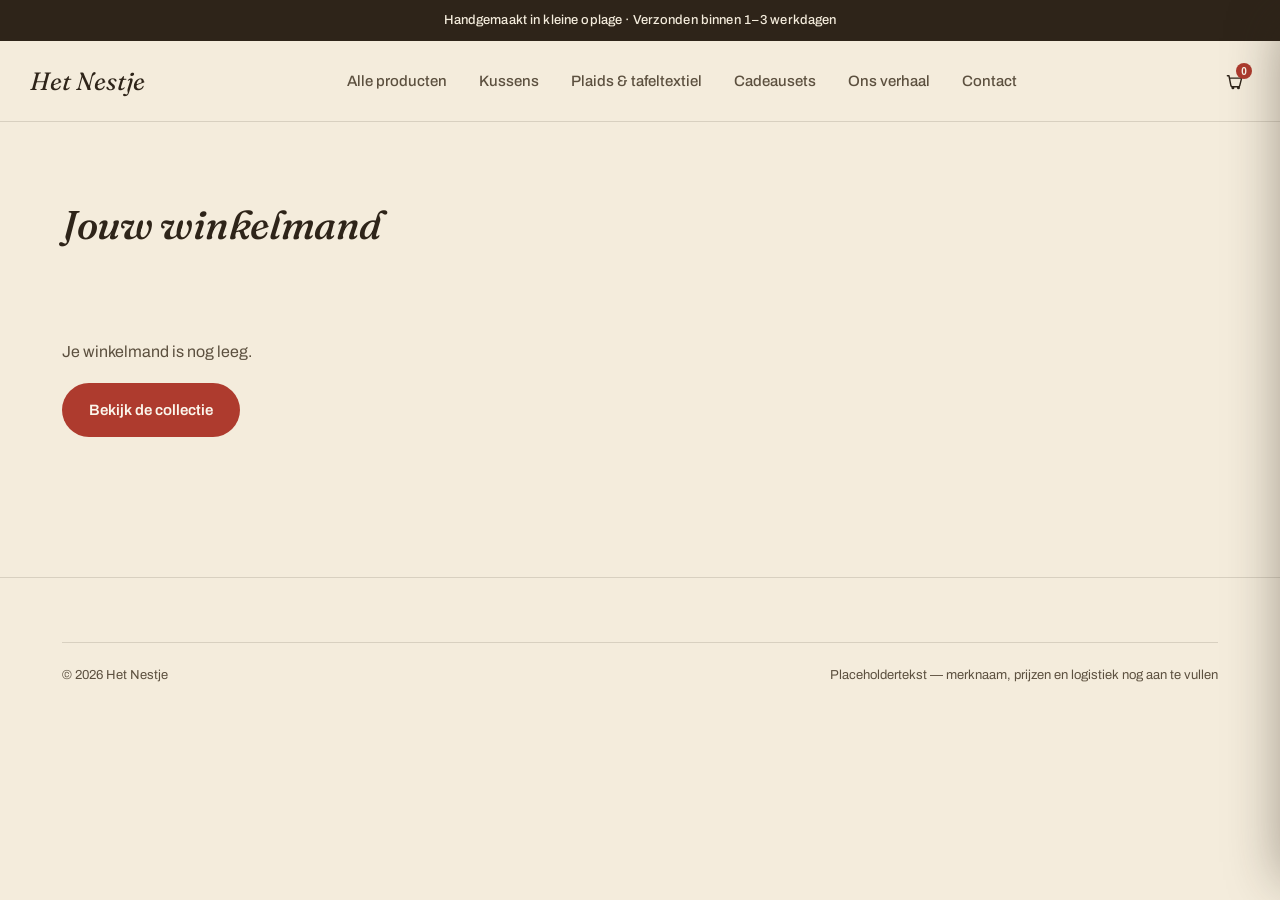
==== cart.html @ 241c1841 "Herbouw shop: losse producten, winkelmand en checkout - Losse productcatalogus (js/products.js) i.p." ====
<!DOCTYPE html>
<html lang="nl">
<head>
<meta charset="UTF-8">
<meta name="viewport" content="width=device-width, initial-scale=1.0">
<title>Winkelmand — Het Nestje</title>
<link rel="preconnect" href="https://fonts.googleapis.com">
<link rel="preconnect" href="https://fonts.gstatic.com" crossorigin>
<link href="https://fonts.googleapis.com/css2?family=Fraunces:ital,opsz,wght@0,9..144,400..600;1,9..144,400..600&family=Archivo:wght@400;500;600;700&display=swap" rel="stylesheet">
<link rel="stylesheet" href="css/style.css">
</head>
<body>

<div class="announce">Handgemaakt in kleine oplage · Verzonden binnen 1–3 werkdagen</div>

<header class="nav">
  <div class="wrap nav-inner">
    <a href="index.html" class="logo">Het Nestje</a>
    <nav>
      <ul class="nav-links" id="navLinks">
        <li class="nav-item"><a href="shop.html">Alle producten</a></li>
        <li class="nav-item"><a href="shop.html?cat=Kussens">Kussens</a></li>
        <li class="nav-item"><a href="shop.html?cat=Plaids%20%26%20tafeltextiel">Plaids &amp; tafeltextiel</a></li>
        <li class="nav-item"><a href="shop.html?cat=Cadeausets">Cadeausets</a></li>
        <li class="nav-item"><a href="index.html#verhaal">Ons verhaal</a></li>
        <li class="nav-item"><a href="index.html#nieuwsbrief">Contact</a></li>
      </ul>
    </nav>
    <div class="nav-right">
      <button class="icon-btn" aria-label="Winkelmand" data-cart-open>
        <svg width="19" height="19" viewBox="0 0 24 24" fill="none" stroke="currentColor" stroke-width="1.8" stroke-linecap="round" stroke-linejoin="round"><path d="M3 6h2l2.4 12.2a2 2 0 0 0 2 1.8h7.2a2 2 0 0 0 2-1.6L21 9H6"/><circle cx="10" cy="21" r="1"/><circle cx="17" cy="21" r="1"/></svg>
        <span class="cart-count">0</span>
      </button>
      <button class="nav-toggle" id="navToggle" aria-label="Menu" aria-expanded="false">
        <svg viewBox="0 0 24 24" fill="none" stroke="currentColor" stroke-width="1.8" stroke-linecap="round"><line x1="3" y1="7" x2="21" y2="7"/><line x1="3" y1="12" x2="21" y2="12"/><line x1="3" y1="17" x2="21" y2="17"/></svg>
      </button>
    </div>
  </div>
</header>

<main>
  <section>
    <div class="wrap">
      <h1 style="font-style:italic; font-size:clamp(28px,3.6vw,40px); margin-bottom:32px;">Jouw winkelmand</h1>

      <div class="cart-page-empty" id="cpEmpty" hidden>
        <p>Je winkelmand is nog leeg.</p>
        <a href="shop.html" class="btn btn-primary">Bekijk de collectie</a>
      </div>

      <div class="cart-page-grid">
        <div class="cp-lines" id="cpBody"></div>
        <aside class="cp-summary" id="cpSummary">
          <h2>Overzicht</h2>
          <div class="co-row"><span>Subtotaal</span><strong id="cpSubtotal">€0</strong></div>
          <div class="co-row"><span>Verzending</span><strong id="cpShipping">€0</strong></div>
          <div class="co-row co-row-total"><span>Totaal</span><strong id="cpTotal">€0</strong></div>
          <a href="checkout.html" class="btn btn-primary cart-checkout-btn">Naar de kassa →</a>
          <a href="shop.html" class="cart-view-link">Verder winkelen</a>
        </aside>
      </div>
    </div>
  </section>
</main>

<footer>
  <div class="wrap">
    <div class="footer-bottom">
      <span>© 2026 Het Nestje</span>
      <span>Placeholdertekst — merknaam, prijzen en logistiek nog aan te vullen</span>
    </div>
  </div>
</footer>

<script src="js/products.js"></script>
<script src="js/cart.js"></script>
<script src="js/cart-page.js"></script>
<script src="js/main.js"></script>

</body>
</html>
---- css/style.css ----
:root{
    --cream:#F4ECDC;
    --surface:#FBF6EC;
    --ink:#2E2419;
    --ink-soft:#5C503F;
    --ochre:#C0864B;
    --ochre-deep:#9C6B39;
    --blue:#9FBBC4;
    --brick:#AE3B2E;
    --line: rgba(46,36,25,0.14);
    --on-ink: #F4ECDC;
    --on-ink-soft: rgba(244,236,220,0.72);
    --radius-lg: 26px;
    --radius-md: 16px;
    --shadow: 0 18px 40px -24px rgba(46,36,25,0.35);
  }
  :root:not([data-theme="light"]){
    @media (prefers-color-scheme: dark){
      --cream:#211A12; --surface:#2B2116; --ink:#F4ECDC; --ink-soft:#C9BCA5;
      --ochre:#D79A5C; --ochre-deep:#E4AD75; --blue:#8FB0BA; --brick:#D2685A;
      --line: rgba(244,236,220,0.16); --shadow: 0 18px 40px -20px rgba(0,0,0,0.55);
    }
  }
  :root[data-theme="dark"]{
    --cream:#211A12; --surface:#2B2116; --ink:#F4ECDC; --ink-soft:#C9BCA5;
    --ochre:#D79A5C; --ochre-deep:#E4AD75; --blue:#8FB0BA; --brick:#D2685A;
    --line: rgba(244,236,220,0.16); --shadow: 0 18px 40px -20px rgba(0,0,0,0.55);
  }

  *{box-sizing:border-box;}
  html{scroll-behavior:smooth;}
  body{margin:0; background:var(--cream); color:var(--ink); font-family:'Archivo',sans-serif; font-size:16px; line-height:1.6; -webkit-font-smoothing:antialiased;}
  img{max-width:100%; display:block;}
  a{color:inherit;}
  .wrap{max-width:1220px; margin:0 auto; padding:0 32px;}
  h1,h2,h3{font-family:'Fraunces',serif; font-weight:500; line-height:1.14; margin:0; letter-spacing:-0.01em;}
  p{margin:0;}

  .btn{display:inline-flex; align-items:center; gap:10px; padding:14px 26px; border-radius:999px; font-family:'Archivo',sans-serif; font-weight:600; font-size:15px; text-decoration:none; cursor:pointer; border:1.5px solid transparent; transition:transform .18s ease, background .18s ease, border-color .18s ease;}
  .btn:active{transform:scale(0.97);}
  .btn-primary{background:var(--brick); color:#FBF6EC;}
  .btn-primary:hover{background:var(--ochre-deep);}
  .btn-ghost{background:transparent; border-color:currentColor;}
  .btn-ghost:hover{background:var(--ink); color:var(--cream); border-color:var(--ink);}
  .btn-on-ink{border-color:var(--on-ink); color:var(--on-ink);}
  .btn-on-ink:hover{background:var(--on-ink); color:var(--ink);}

  /* ---------- Announcement bar ---------- */
  .announce{
    background:var(--ink); color:var(--on-ink);
    text-align:center; font-size:13px; font-weight:500;
    padding:10px 20px; letter-spacing:0.01em;
  }

  /* ---------- Nav ---------- */
  .nav{position:sticky; top:0; z-index:50; background:var(--cream); border-bottom:1px solid var(--line);}
  .nav-inner{display:flex; align-items:center; justify-content:space-between; padding:18px 0;}
  .logo{font-family:'Fraunces',serif; font-style:italic; font-size:25px; text-decoration:none; color:var(--ink);}
  .nav-links{display:flex; gap:8px; list-style:none; margin:0; padding:0;}
  .nav-item{position:relative;}
  .nav-links a{position:relative; text-decoration:none; font-size:15px; font-weight:500; color:var(--ink-soft); padding:10px 12px; display:inline-block; transition:color .15s ease;}
  .nav-links > .nav-item > a::after{content:""; position:absolute; left:12px; right:12px; bottom:6px; height:2px; background:var(--brick); transform:scaleX(0); transform-origin:left; transition:transform .25s ease;}
  .nav-links > .nav-item > a:hover{color:var(--ink);}
  .nav-links > .nav-item > a:hover::after{transform:scaleX(1);}
  .nav-right{display:flex; align-items:center; gap:18px;}
  .icon-btn{background:none; border:none; cursor:pointer; color:var(--ink); display:flex; align-items:center; padding:6px; position:relative;}
  .cart-count{position:absolute; top:-2px; right:-2px; background:var(--brick); color:#FBF6EC; font-size:10px; font-weight:700; width:16px; height:16px; border-radius:50%; display:flex; align-items:center; justify-content:center;}
  .nav-toggle{display:none; background:none; border:none; cursor:pointer;}
  .nav-toggle svg{width:26px; height:26px;}

  .dropdown{
    position:absolute; top:100%; left:0;
    background:var(--surface); border:1px solid var(--line); border-radius:var(--radius-md);
    padding:14px; min-width:220px; box-shadow:var(--shadow);
    opacity:0; visibility:hidden; transform:translateY(6px);
    transition:opacity .16s ease, transform .16s ease, visibility .16s ease;
    display:flex; flex-direction:column; gap:2px;
  }
  .nav-item:hover .dropdown, .nav-item:focus-within .dropdown{opacity:1; visibility:visible; transform:translateY(0);}
  .dropdown a{padding:9px 10px; border-radius:9px; font-size:14.5px;}
  .dropdown a:hover{background:var(--cream); color:var(--ink);}

  @media (max-width:900px){
    .nav-links{position:absolute; top:100%; left:0; right:0; flex-direction:column; gap:0; background:var(--surface); border-bottom:1px solid var(--line); max-height:0; overflow:hidden; transition:max-height .25s ease;}
    .nav-links.open{max-height:420px; overflow-y:auto;}
    .nav-links a{display:block; padding:16px 32px; border-top:1px solid var(--line);}
    .dropdown{position:static; opacity:1; visibility:visible; transform:none; box-shadow:none; border:none; padding:0 0 0 20px; display:none;}
    .nav-item.expanded .dropdown{display:flex;}
    .nav-toggle{display:block;}
  }

  /* ---------- Hero (full-bleed, Donsje-style banner) ---------- */
  .hero{position:relative; overflow:hidden; border-bottom:1px solid var(--line);}
  .hero-scene{
    aspect-ratio:16/8; min-height:420px;
    background:url("../assets/images/hero-woonkamer-vintage.jpg") center/cover no-repeat;
    position:relative;
  }
  .hero-overlay{
    position:absolute; inset:0; display:flex; flex-direction:column; align-items:flex-start; justify-content:center;
    padding:0 8%;
    background:linear-gradient(90deg, rgba(46,36,25,0.62) 0%, rgba(46,36,25,0.28) 55%, rgba(46,36,25,0.05) 80%);
  }
  .hero-eyebrow{color:#FBF6EC; font-size:13px; font-weight:600; letter-spacing:0.04em; margin-bottom:14px;}
  .hero h1{color:#FBF6EC; font-style:italic; font-size:clamp(34px,5.4vw,58px); max-width:14ch;}
  .hero-cta{margin-top:30px; display:flex; gap:14px; flex-wrap:wrap;}
  @media (prefers-reduced-motion:no-preference){
    .hero-overlay{animation:rise .8s ease both;}
  }
  @keyframes rise{from{opacity:0; transform:translateY(16px);} to{opacity:1; transform:translateY(0);}}

  /* ---------- Section shell ---------- */
  section{padding:80px 0;}
  .section-head{display:flex; align-items:flex-end; justify-content:space-between; gap:24px; margin-bottom:40px; flex-wrap:wrap;}
  .section-head h2{font-size:clamp(26px,3.2vw,34px); font-style:italic;}
  .section-head p{margin-top:10px; color:var(--ink-soft); font-size:15.5px; max-width:52ch;}
  .section-link{font-size:14.5px; font-weight:600; color:var(--brick); text-decoration:none; white-space:nowrap; display:flex; align-items:center; gap:6px;}
  .section-link svg{width:14px; height:14px;}
  .on-surface{background:var(--surface); border-top:1px solid var(--line); border-bottom:1px solid var(--line);}

  /* ---------- Product row ---------- */
  .product-row{display:grid; grid-template-columns:repeat(4,1fr); gap:24px;}
  .product-card{background:var(--surface); border:1px solid var(--line); border-radius:var(--radius-lg); overflow:hidden; display:flex; flex-direction:column; transition:transform .2s ease, box-shadow .2s ease;}
  .product-card:hover{transform:translateY(-4px); box-shadow:var(--shadow);}
  .swatch{aspect-ratio:4/5; width:100%;}
  .swatch-stripe{background-image:repeating-linear-gradient(118deg, var(--brick) 0 16px, var(--surface) 16px 32px);}
  .swatch-gingham{background-color:var(--surface); background-image:repeating-linear-gradient(0deg, rgba(174,59,46,0.32) 0 11px, transparent 11px 22px), repeating-linear-gradient(90deg, rgba(174,59,46,0.32) 0 11px, transparent 11px 22px);}
  .swatch-waffle{background-color:var(--cream); background-image:radial-gradient(circle at 7px 7px, rgba(46,36,25,0.16) 1.6px, transparent 1.7px); background-size:14px 14px;}
  .swatch-cord{background:repeating-linear-gradient(90deg, var(--ochre) 0 5px, var(--ochre-deep) 5px 10px);}
  .product-body{padding:20px 20px 22px; display:flex; flex-direction:column; gap:4px; flex:1;}
  .product-body h3{font-size:16.5px; font-weight:500;}
  .product-body p{color:var(--ink-soft); font-size:13.5px;}
  .product-foot{margin-top:14px; display:flex; align-items:center; justify-content:space-between;}
  .price{font-weight:600; font-size:14.5px;}
  .add-btn{font-size:13px; font-weight:600; border:1.5px solid var(--ink); background:none; padding:8px 14px; border-radius:999px; cursor:pointer; color:var(--ink); transition:background .15s ease,color .15s ease;}
  .add-btn:hover{background:var(--ink); color:var(--cream);}
  @media (max-width:980px){.product-row{grid-template-columns:repeat(2,1fr);}}
  @media (max-width:560px){.product-row{grid-template-columns:1fr;}}

  /* ---------- Category tiles ---------- */
  .tile-grid{display:grid; grid-template-columns:repeat(4,1fr); gap:20px;}
  .tile{position:relative; border-radius:var(--radius-md); overflow:hidden; aspect-ratio:3/4; display:flex; align-items:flex-end; text-decoration:none; color:#FBF6EC; transition:transform .3s ease, box-shadow .3s ease;}
  .tile:hover{transform:translateY(-4px) scale(1.015); box-shadow:var(--shadow);}
  .tile-label{position:relative; padding:20px; font-weight:600; font-size:15px; z-index:2; transition:transform .3s ease;}
  .tile:hover .tile-label{transform:translateX(4px);}
  .tile::after{content:""; position:absolute; inset:0; background:linear-gradient(0deg, rgba(46,36,25,0.55), rgba(46,36,25,0.05) 55%); z-index:1;}
  .tile-a{background:repeating-linear-gradient(118deg, var(--brick) 0 16px, #d9b79a 16px 32px);}
  .tile-b{background-color:#e7ded0; background-image:repeating-linear-gradient(0deg, rgba(174,59,46,0.32) 0 11px, transparent 11px 22px), repeating-linear-gradient(90deg, rgba(174,59,46,0.32) 0 11px, transparent 11px 22px);}
  .tile-c{background:repeating-linear-gradient(90deg, var(--ochre) 0 5px, var(--ochre-deep) 5px 10px);}
  .tile-d{background:radial-gradient(circle at 30% 30%, var(--blue), #6f8f9a);}
  @media (max-width:900px){.tile-grid{grid-template-columns:repeat(2,1fr);}}

  /* ---------- Feature banners (alternating) ---------- */
  .feature{display:grid; grid-template-columns:1fr 1fr; gap:0; align-items:stretch; border-radius:var(--radius-lg); overflow:hidden; box-shadow:var(--shadow);}
  .feature-art{min-height:380px;}
  .feature-copy{background:var(--surface); padding:56px; display:flex; flex-direction:column; justify-content:center;}
  .feature.reverse{grid-template-columns:1fr 1fr;}
  .feature.reverse .feature-art{order:2;}
  .feature-eyebrow{font-size:13px; font-weight:600; color:var(--ochre-deep); margin-bottom:12px;}
  .feature h3{font-size:clamp(24px,2.6vw,30px); font-style:italic; max-width:16ch;}
  .feature-copy p{margin-top:16px; color:var(--ink-soft); font-size:15px; max-width:38ch;}
  .feature-copy .btn{margin-top:26px; width:fit-content;}
  @media (max-width:820px){
    .feature, .feature.reverse{grid-template-columns:1fr;}
    .feature.reverse .feature-art{order:0;}
    .feature-art{min-height:260px;}
    .feature-copy{padding:36px 28px;}
  }

  /* ---------- Brand link tiles ---------- */
  .brand-tiles{display:grid; grid-template-columns:repeat(5,1fr); gap:18px;}
  .brand-tile{border-radius:var(--radius-md); background:var(--surface); border:1px solid var(--line); aspect-ratio:1/1; display:flex; flex-direction:column; align-items:center; justify-content:center; gap:12px; text-decoration:none; color:var(--ink); padding:16px; text-align:center; transition:transform .18s ease, box-shadow .18s ease;}
  .brand-tile:hover{transform:translateY(-3px); box-shadow:var(--shadow);}
  .brand-tile svg{width:30px; height:30px; color:var(--ochre-deep); transition:transform .3s cubic-bezier(.2,.8,.2,1);}
  .brand-tile:hover svg{transform:scale(1.15) rotate(-6deg);}
  .brand-tile span{font-size:14px; font-weight:600;}
  @media (max-width:900px){.brand-tiles{grid-template-columns:repeat(3,1fr);}}
  @media (max-width:560px){.brand-tiles{grid-template-columns:repeat(2,1fr);}}

  /* ---------- Craft / statement banner (dark, Donsje sustainability-block style) ---------- */
  .statement{background:var(--ink); color:var(--on-ink);}
  .statement .wrap{display:grid; grid-template-columns:1fr 1fr; gap:56px; align-items:center;}
  .statement-art{border-radius:var(--radius-lg); aspect-ratio:4/3; background:repeating-linear-gradient(118deg, var(--brick) 0 3px, transparent 3px 6px), linear-gradient(135deg, var(--ochre-deep), #5c3f22);}
  .statement h2{color:var(--on-ink); font-style:italic; font-size:clamp(26px,3vw,34px); max-width:16ch;}
  .statement p{margin-top:18px; color:var(--on-ink-soft); font-size:15.5px; max-width:42ch;}
  .statement .btn{margin-top:26px;}
  @media (max-width:860px){.statement .wrap{grid-template-columns:1fr;} .statement-art{order:-1; max-width:340px; margin:0 auto;}}

  /* ---------- Newsletter ---------- */
  .newsletter-inner{display:flex; align-items:center; justify-content:space-between; gap:32px; flex-wrap:wrap;}
  .newsletter h2{font-size:clamp(22px,2.6vw,30px); font-style:italic; max-width:18ch;}
  .newsletter p{margin-top:8px; color:var(--ink-soft); font-size:14.5px;}
  .newsletter-form{display:flex; gap:10px; flex-wrap:wrap;}
  .newsletter-form input{padding:14px 18px; border-radius:999px; border:1.5px solid var(--line); background:var(--cream); font-family:'Archivo',sans-serif; font-size:14.5px; min-width:230px; color:var(--ink);}
  .newsletter-form input:focus{outline:2px solid var(--brick); outline-offset:2px;}

  /* ---------- Trust badges ---------- */
  .badges{display:grid; grid-template-columns:repeat(4,1fr); gap:20px; text-align:center;}
  .badge svg{width:26px; height:26px; color:var(--ochre-deep); margin:0 auto 10px;}
  .badge span{font-size:13.5px; font-weight:600; color:var(--ink-soft);}
  @media (max-width:700px){.badges{grid-template-columns:repeat(2,1fr); row-gap:32px;}}

  /* ---------- Footer ---------- */
  footer{padding:64px 0 36px; border-top:1px solid var(--line);}
  .footer-grid{display:grid; grid-template-columns:1.3fr 1fr 1fr 1.1fr; gap:32px; padding-bottom:40px;}
  .footer-brand .logo{font-size:23px;}
  .footer-brand p{margin-top:14px; color:var(--ink-soft); font-size:14px; max-width:30ch;}
  .footer-social{display:flex; gap:12px; margin-top:18px;}
  .footer-social a{width:34px; height:34px; border-radius:50%; border:1px solid var(--line); display:flex; align-items:center; justify-content:center;}
  .footer-social svg{width:15px; height:15px;}
  .footer-col h4{font-size:13.5px; font-weight:700; margin-bottom:16px; letter-spacing:0.01em;}
  .footer-col ul{list-style:none; margin:0; padding:0; display:flex; flex-direction:column; gap:10px;}
  .footer-col a{text-decoration:none; color:var(--ink-soft); font-size:14.5px;}
  .footer-col a:hover{color:var(--ink);}
  .footer-bottom{border-top:1px solid var(--line); padding-top:22px; display:flex; justify-content:space-between; flex-wrap:wrap; gap:10px; font-size:13px; color:var(--ink-soft);}
  @media (max-width:820px){.footer-grid{grid-template-columns:1fr 1fr;}}
  @media (max-width:520px){.footer-grid{grid-template-columns:1fr;}}

  .visually-hidden{position:absolute; width:1px; height:1px; overflow:hidden; clip:rect(0 0 0 0);}
  :focus-visible{outline:2px solid var(--brick); outline-offset:3px;}
  [hidden]{display:none !important;}
  body.no-scroll{overflow:hidden;}

  /* ---------- Nieuwe stof-swatches (product-"foto's") ---------- */
  .swatch-blue{background:radial-gradient(circle at 30% 30%, var(--blue), #6f8f9a);}
  .swatch-plain{background:linear-gradient(160deg, var(--surface), var(--cream));}
  .swatch-duo{background-image:repeating-linear-gradient(118deg, var(--brick) 0 14px, transparent 14px 28px), linear-gradient(135deg, var(--ochre) 0%, var(--cream) 100%);}
  .swatch-gift{background:repeating-linear-gradient(45deg, var(--ochre-deep) 0 10px, var(--brick) 10px 20px);}

  /* ---------- Knop-glinster: subtiele lichtstreep bij hover ---------- */
  .btn{position:relative; overflow:hidden;}
  .btn::after{
    content:""; position:absolute; top:0; left:-60%; width:40%; height:100%;
    background:linear-gradient(115deg, transparent, rgba(255,255,255,0.55), transparent);
    transform:skewX(-20deg); transition:left .55s ease; pointer-events:none;
  }
  .btn:hover::after{left:130%;}
  @media (prefers-reduced-motion:reduce){.btn::after{display:none;}}

  /* ---------- Productkaart: media-wrap, badge, quick-add, hover-zoom ---------- */
  .product-media-link{display:block; text-decoration:none;}
  .product-media{position:relative; aspect-ratio:4/5; overflow:hidden; border-radius:var(--radius-lg) var(--radius-lg) 0 0;}
  .product-media .swatch{width:100%; height:100%; transition:transform .55s cubic-bezier(.2,.8,.2,1);}
  .product-card:hover .product-media .swatch{transform:scale(1.08) rotate(-0.6deg);}
  .product-badge{position:absolute; top:12px; left:12px; z-index:2; background:var(--brick); color:#FBF6EC; font-size:11.5px; font-weight:700; padding:5px 11px; border-radius:999px; letter-spacing:0.02em;}
  .quick-add{
    position:absolute; bottom:12px; right:12px; z-index:2; width:38px; height:38px; border-radius:50%;
    background:var(--surface); color:var(--ink); border:1px solid var(--line); display:flex; align-items:center; justify-content:center;
    cursor:pointer; opacity:0; transform:translateY(8px) scale(0.9); transition:opacity .2s ease, transform .2s ease, background .2s ease, color .2s ease;
  }
  .product-card:hover .quick-add{opacity:1; transform:translateY(0) scale(1);}
  .quick-add:hover{background:var(--brick); color:#FBF6EC; border-color:var(--brick);}
  .product-title-link{text-decoration:none; color:inherit;}
  .product-title-link h3{transition:color .15s ease;}
  .product-card:hover .product-title-link h3{color:var(--brick);}
  .product-row-wide{grid-template-columns:repeat(4,1fr);}
  @keyframes pop{0%{transform:scale(1);} 40%{transform:scale(1.18);} 100%{transform:scale(1);}}
  .add-btn.pop, .btn-add-large.pop{animation:pop .32s ease;}

  /* ---------- Cart badge bump ---------- */
  @keyframes bump{0%{transform:scale(1);} 45%{transform:scale(1.5);} 100%{transform:scale(1);}}
  .cart-count.bump{animation:bump .38s ease;}

  /* ---------- Filter pillen (shop-pagina) ---------- */
  .filter-row{display:flex; gap:10px; flex-wrap:wrap; margin-top:28px;}
  .filter-pill{padding:10px 18px; border-radius:999px; border:1.5px solid var(--line); background:var(--surface); color:var(--ink-soft); font-family:'Archivo',sans-serif; font-size:14px; font-weight:600; cursor:pointer; transition:all .18s ease;}
  .filter-pill:hover{border-color:var(--ink); color:var(--ink);}
  .filter-pill.active{background:var(--ink); color:var(--cream); border-color:var(--ink);}

  /* ---------- Cart drawer + scrim ---------- */
  .cart-scrim{position:fixed; inset:0; background:rgba(46,36,25,0.42); opacity:0; visibility:hidden; transition:opacity .3s ease, visibility .3s ease; z-index:90;}
  .cart-scrim.open{opacity:1; visibility:visible;}
  .cart-drawer{
    position:fixed; top:0; right:0; height:100%; width:min(420px, 100vw); background:var(--surface); z-index:91;
    display:flex; flex-direction:column; transform:translateX(100%); transition:transform .35s cubic-bezier(.2,.8,.2,1);
    box-shadow:-20px 0 50px -20px rgba(46,36,25,0.4);
  }
  .cart-drawer.open{transform:translateX(0);}
  .cart-drawer-head{display:flex; align-items:center; justify-content:space-between; padding:22px 24px; border-bottom:1px solid var(--line);}
  .cart-drawer-head h2{font-size:19px; font-style:italic;}
  .cart-ship-bar{padding:16px 24px; border-bottom:1px solid var(--line);}
  .cart-ship-track{height:6px; border-radius:999px; background:var(--cream); overflow:hidden;}
  .cart-ship-fill{height:100%; background:var(--brick); border-radius:999px; transition:width .4s ease; width:0;}
  .cart-ship-bar p{margin-top:10px; font-size:13px; color:var(--ink-soft);}
  .cart-drawer-body{flex:1; overflow-y:auto; padding:18px 24px;}
  .cart-empty{display:flex; flex-direction:column; align-items:flex-start; gap:16px; padding:32px 0; color:var(--ink-soft);}
  .cart-line{display:flex; gap:14px; padding:16px 0; border-bottom:1px solid var(--line);}
  .cart-line-media{width:64px; height:64px; border-radius:12px; flex-shrink:0;}
  .cart-line-body{flex:1; display:flex; flex-direction:column; gap:6px;}
  .cart-line-name{font-size:14.5px; font-weight:600;}
  .cart-line-price{font-size:13px; color:var(--ink-soft);}
  .cart-line-remove{background:none; border:none; color:var(--ink-soft); cursor:pointer; padding:4px; align-self:flex-start; transition:color .15s ease;}
  .cart-line-remove:hover{color:var(--brick);}
  .cart-drawer-foot{padding:20px 24px 24px; border-top:1px solid var(--line);}
  .cart-subtotal{display:flex; justify-content:space-between; font-size:15px; font-weight:600; margin-bottom:14px;}
  .cart-checkout-btn{width:100%; justify-content:center;}
  .cart-view-link{display:block; text-align:center; margin-top:12px; font-size:13.5px; font-weight:600; color:var(--ink-soft); text-decoration:none;}
  .cart-view-link:hover{color:var(--ink);}

  /* ---------- Qty stepper ---------- */
  .qty-stepper{display:inline-flex; align-items:center; gap:0; border:1.5px solid var(--line); border-radius:999px; overflow:hidden; width:fit-content;}
  .qty-stepper button{width:30px; height:30px; border:none; background:none; cursor:pointer; font-size:16px; color:var(--ink); transition:background .15s ease;}
  .qty-stepper button:hover{background:var(--cream);}
  .qty-stepper span{min-width:26px; text-align:center; font-size:14px; font-weight:600;}

  /* ---------- Toast ---------- */
  .toast{
    position:fixed; bottom:28px; right:28px; z-index:120; background:var(--ink); color:var(--on-ink);
    display:flex; align-items:center; gap:12px; padding:14px 18px; border-radius:16px; box-shadow:var(--shadow);
    transform:translateY(20px) scale(0.96); opacity:0; pointer-events:none; transition:transform .32s cubic-bezier(.2,.8,.2,1), opacity .32s ease;
    max-width:320px;
  }
  .toast.show{transform:translateY(0) scale(1); opacity:1;}
  .toast-media{width:38px; height:38px; border-radius:10px; flex-shrink:0;}
  .toast strong{display:block; font-size:13.5px;}
  .toast span{font-size:12.5px; color:var(--on-ink-soft);}

  /* ---------- Product detail pagina ---------- */
  .breadcrumb{font-size:13px; color:var(--ink-soft); margin-bottom:28px;}
  .breadcrumb a{text-decoration:none; color:var(--ink-soft);}
  .breadcrumb a:hover{color:var(--ink);}
  .product-detail{display:grid; grid-template-columns:1.1fr 1fr; gap:56px; align-items:flex-start;}
  .product-detail-media-wrap{position:relative;}
  .product-detail-media{aspect-ratio:4/5; border-radius:var(--radius-lg); box-shadow:var(--shadow);}
  .product-detail-media-wrap .product-badge{top:16px; left:16px;}
  .product-detail-info h1{font-size:clamp(26px,3vw,34px); font-style:italic;}
  .product-detail-tagline{color:var(--ink-soft); margin-top:8px; font-size:15px;}
  .product-detail-price{font-size:22px; font-weight:700; margin-top:16px;}
  .product-detail-description{margin-top:18px; color:var(--ink-soft); font-size:15px; max-width:46ch;}
  .qty-row{display:flex; align-items:center; gap:16px; margin-top:26px;}
  .qty-row span{font-size:14px; font-weight:600;}
  .btn-add-large{width:100%; justify-content:center; margin-top:20px; padding:16px 26px;}
  .product-detail-details{margin:28px 0 0; padding:20px 0 0; border-top:1px solid var(--line); list-style:none; display:flex; flex-direction:column; gap:9px;}
  .product-detail-details li{font-size:14px; color:var(--ink-soft); padding-left:20px; position:relative;}
  .product-detail-details li::before{content:"✓"; position:absolute; left:0; color:var(--ochre-deep); font-weight:700;}
  .badges-inline{margin-top:26px; grid-template-columns:repeat(3,1fr); gap:10px;}
  .badges-inline .badge{background:var(--surface); border:1px solid var(--line); border-radius:12px; padding:12px 6px;}
  .badges-inline .badge svg{width:18px; height:18px; margin-bottom:6px;}
  .badges-inline .badge span{font-size:11px;}
  @media (max-width:820px){.product-detail{grid-template-columns:1fr;} .badges-inline{grid-template-columns:repeat(3,1fr);}}

  /* ---------- Winkelmand-pagina ---------- */
  .cart-page-grid{display:grid; grid-template-columns:1fr 340px; gap:48px; align-items:flex-start;}
  .cp-lines{display:flex; flex-direction:column;}
  .cp-line{display:flex; gap:18px; padding:22px 0; border-bottom:1px solid var(--line); align-items:flex-start;}
  .cp-line-media{width:88px; height:88px; border-radius:14px; flex-shrink:0;}
  .cp-line-body{flex:1; display:flex; flex-direction:column; gap:10px;}
  .cp-line-body h3{font-size:16px; font-weight:500;}
  .cp-line-body h3 a{text-decoration:none; color:inherit;}
  .cp-line-body p{color:var(--ink-soft); font-size:13.5px;}
  .cp-line-price{display:flex; flex-direction:column; align-items:flex-end; gap:10px;}
  .cp-summary{background:var(--surface); border:1px solid var(--line); border-radius:var(--radius-lg); padding:28px; position:sticky; top:100px;}
  .cp-summary h2{font-size:19px; font-style:italic; margin-bottom:18px;}
  .cart-page-empty{padding:60px 0; display:flex; flex-direction:column; gap:18px; align-items:flex-start; color:var(--ink-soft);}
  @media (max-width:900px){.cart-page-grid{grid-template-columns:1fr;} .cp-summary{position:static;}}

  /* ---------- Checkout ---------- */
  .checkout-grid{display:grid; grid-template-columns:1.2fr 1fr; gap:56px; align-items:flex-start; padding:20px 0 60px;}
  .checkout-form{display:flex; flex-direction:column; gap:14px;}
  .checkout-form h2{font-size:18px; font-style:italic; margin-top:18px;}
  .checkout-form h2:first-child{margin-top:0;}
  .checkout-form label{display:flex; flex-direction:column; gap:6px; font-size:13.5px; font-weight:600; color:var(--ink-soft);}
  .checkout-form input, .checkout-form select{padding:13px 16px; border-radius:12px; border:1.5px solid var(--line); background:var(--surface); font-family:'Archivo',sans-serif; font-size:14.5px; color:var(--ink);}
  .checkout-form input:focus, .checkout-form select:focus{outline:2px solid var(--brick); outline-offset:2px;}
  .form-row{display:grid; grid-template-columns:1fr 1fr; gap:14px;}
  .pay-methods{display:flex; gap:12px; flex-wrap:wrap;}
  .pay-method{flex:1; min-width:130px; border:1.5px solid var(--line); border-radius:12px; padding:14px; display:flex; align-items:center; gap:8px; cursor:pointer; font-size:14px; color:var(--ink); transition:border-color .15s ease;}
  .pay-method:has(input:checked){border-color:var(--brick); background:var(--cream);}
  .co-summary{background:var(--surface); border:1px solid var(--line); border-radius:var(--radius-lg); padding:28px; position:sticky; top:24px;}
  .co-summary h2{font-size:18px; font-style:italic; margin-bottom:18px;}
  .co-line{display:flex; align-items:center; gap:12px; padding:10px 0; border-bottom:1px solid var(--line);}
  .co-line-media{width:46px; height:46px; border-radius:10px; flex-shrink:0;}
  .co-line-body{flex:1;}
  .co-line-body p{font-size:13.5px; font-weight:600;}
  .co-line-body span{font-size:12px; color:var(--ink-soft);}
  .co-row{display:flex; justify-content:space-between; font-size:14px; color:var(--ink-soft); padding:10px 0;}
  .co-row-total{border-top:1px solid var(--line); margin-top:6px; padding-top:16px; font-size:16px; font-weight:700; color:var(--ink);}
  .co-empty{padding:60px 0; display:flex; flex-direction:column; gap:18px; align-items:flex-start; color:var(--ink-soft);}
  .co-confirmation{max-width:480px; margin:60px auto; text-align:center; display:flex; flex-direction:column; align-items:center; gap:14px;}
  .co-confirmation-icon{width:64px; height:64px; border-radius:50%; background:var(--brick); color:#fff; font-size:28px; display:flex; align-items:center; justify-content:center; margin-bottom:6px;}
  .co-confirmation h1{font-size:clamp(24px,3vw,32px); font-style:italic;}
  .co-confirmation p{color:var(--ink-soft);}
  @media (max-width:900px){.checkout-grid{grid-template-columns:1fr;} .co-summary{position:static;} .form-row{grid-template-columns:1fr;}}
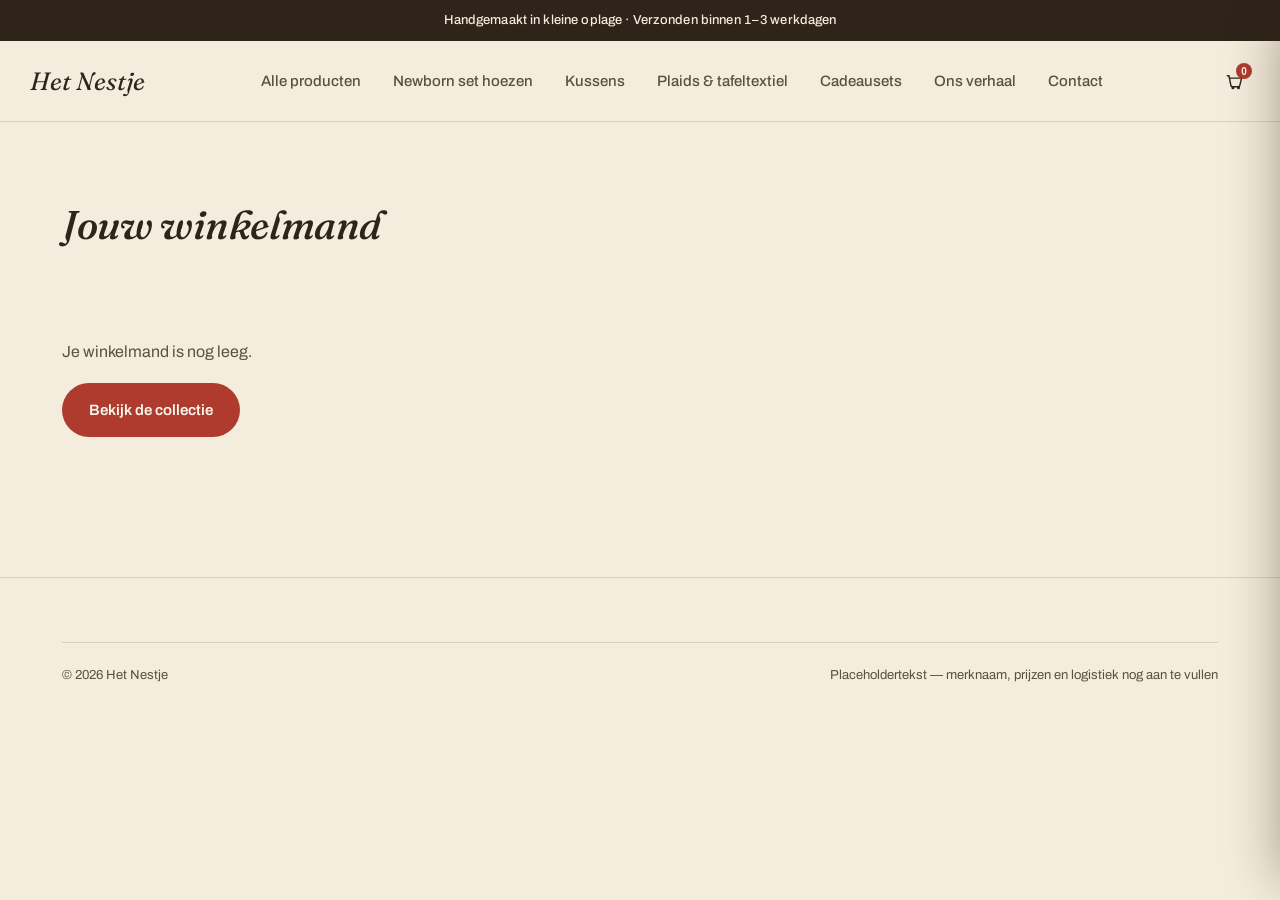
==== commit a449f4cc: "Voeg twee newborn set hoezen toe met echte productfoto's - Nieuwe categorie "Newborn set hoezen" met" ====
--- a/cart.html
+++ b/cart.html
@@ -19,6 +19,7 @@
     <nav>
       <ul class="nav-links" id="navLinks">
         <li class="nav-item"><a href="shop.html">Alle producten</a></li>
+        <li class="nav-item"><a href="shop.html?cat=Newborn%20set%20hoezen">Newborn set hoezen</a></li>
         <li class="nav-item"><a href="shop.html?cat=Kussens">Kussens</a></li>
         <li class="nav-item"><a href="shop.html?cat=Plaids%20%26%20tafeltextiel">Plaids &amp; tafeltextiel</a></li>
         <li class="nav-item"><a href="shop.html?cat=Cadeausets">Cadeausets</a></li>
--- a/css/style.css
+++ b/css/style.css
@@ -80,8 +80,9 @@
   .dropdown a{padding:9px 10px; border-radius:9px; font-size:14.5px;}
   .dropdown a:hover{background:var(--cream); color:var(--ink);}
 
-  @media (max-width:900px){
-    .nav-links{position:absolute; top:100%; left:0; right:0; flex-direction:column; gap:0; background:var(--surface); border-bottom:1px solid var(--line); max-height:0; overflow:hidden; transition:max-height .25s ease;}
+  .nav-links{flex-wrap:nowrap; white-space:nowrap;}
+  @media (max-width:1180px){
+    .nav-links{position:absolute; top:100%; left:0; right:0; flex-direction:column; gap:0; background:var(--surface); border-bottom:1px solid var(--line); max-height:0; overflow:hidden; transition:max-height .25s ease; white-space:normal;}
     .nav-links.open{max-height:420px; overflow-y:auto;}
     .nav-links a{display:block; padding:16px 32px; border-top:1px solid var(--line);}
     .dropdown{position:static; opacity:1; visibility:visible; transform:none; box-shadow:none; border:none; padding:0 0 0 20px; display:none;}
@@ -219,6 +220,7 @@
   .visually-hidden{position:absolute; width:1px; height:1px; overflow:hidden; clip:rect(0 0 0 0);}
   :focus-visible{outline:2px solid var(--brick); outline-offset:3px;}
   [hidden]{display:none !important;}
+  .cart-line-media img, .cp-line-media img, .co-line-media img, .toast-media img{width:100%; height:100%; object-fit:cover; border-radius:inherit; display:block;}
   body.no-scroll{overflow:hidden;}
 
   /* ---------- Nieuwe stof-swatches (product-"foto's") ---------- */
@@ -240,8 +242,8 @@
   /* ---------- Productkaart: media-wrap, badge, quick-add, hover-zoom ---------- */
   .product-media-link{display:block; text-decoration:none;}
   .product-media{position:relative; aspect-ratio:4/5; overflow:hidden; border-radius:var(--radius-lg) var(--radius-lg) 0 0;}
-  .product-media .swatch{width:100%; height:100%; transition:transform .55s cubic-bezier(.2,.8,.2,1);}
-  .product-card:hover .product-media .swatch{transform:scale(1.08) rotate(-0.6deg);}
+  .product-media .swatch, .product-media img{width:100%; height:100%; object-fit:cover; transition:transform .55s cubic-bezier(.2,.8,.2,1);}
+  .product-card:hover .product-media .swatch, .product-card:hover .product-media img{transform:scale(1.08) rotate(-0.6deg);}
   .product-badge{position:absolute; top:12px; left:12px; z-index:2; background:var(--brick); color:#FBF6EC; font-size:11.5px; font-weight:700; padding:5px 11px; border-radius:999px; letter-spacing:0.02em;}
   .quick-add{
     position:absolute; bottom:12px; right:12px; z-index:2; width:38px; height:38px; border-radius:50%;
@@ -321,7 +323,8 @@
   .breadcrumb a:hover{color:var(--ink);}
   .product-detail{display:grid; grid-template-columns:1.1fr 1fr; gap:56px; align-items:flex-start;}
   .product-detail-media-wrap{position:relative;}
-  .product-detail-media{aspect-ratio:4/5; border-radius:var(--radius-lg); box-shadow:var(--shadow);}
+  .product-detail-media{aspect-ratio:4/5; border-radius:var(--radius-lg); box-shadow:var(--shadow); overflow:hidden;}
+  .product-detail-media img{width:100%; height:100%; object-fit:cover; display:block;}
   .product-detail-media-wrap .product-badge{top:16px; left:16px;}
   .product-detail-info h1{font-size:clamp(26px,3vw,34px); font-style:italic;}
   .product-detail-tagline{color:var(--ink-soft); margin-top:8px; font-size:15px;}
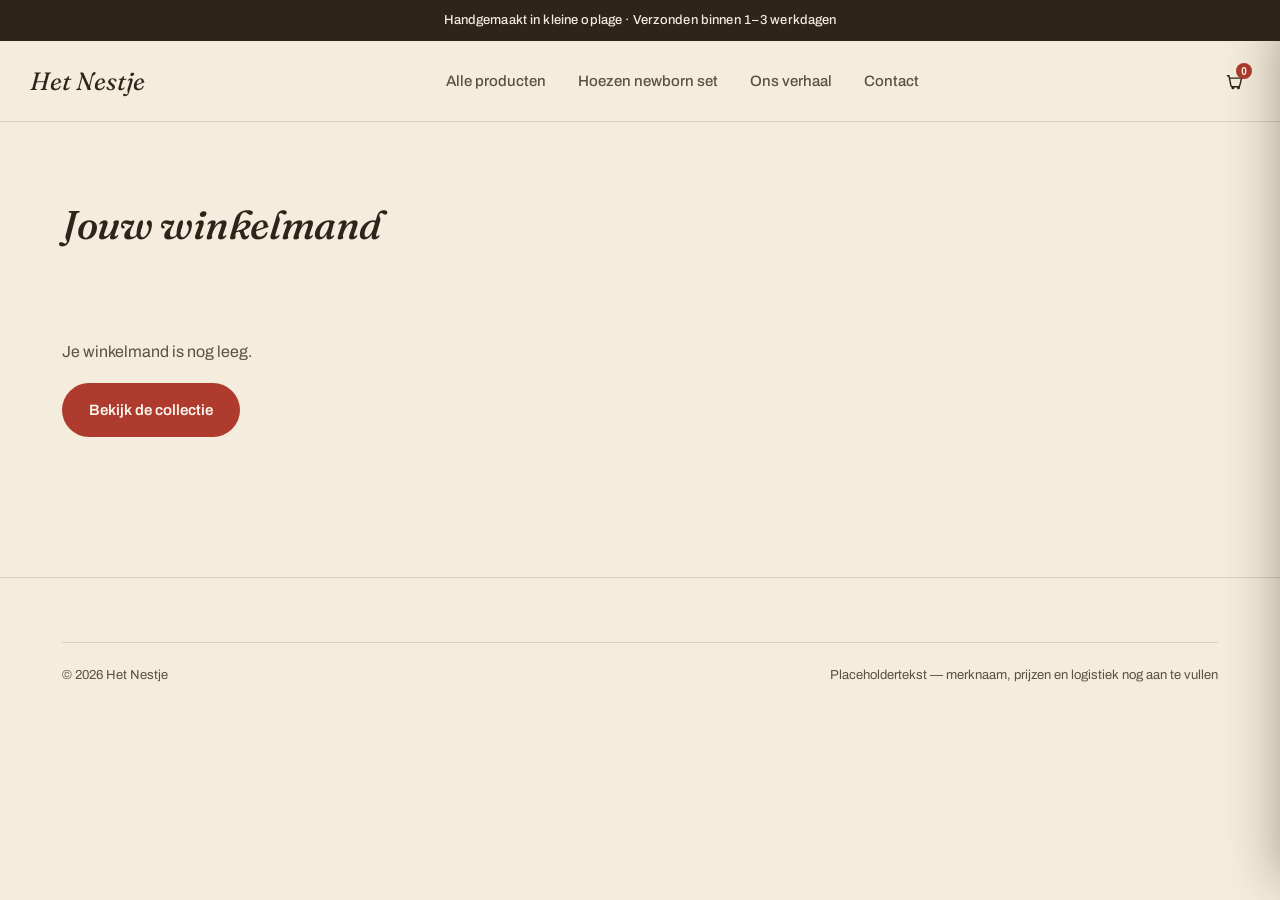
==== commit 52150a3d: "Beperk catalogus tot de twee newborn set hoezen - Alle overige productcategorieën en placeholder-art" ====
--- a/cart.html
+++ b/cart.html
@@ -19,10 +19,7 @@
     <nav>
       <ul class="nav-links" id="navLinks">
         <li class="nav-item"><a href="shop.html">Alle producten</a></li>
-        <li class="nav-item"><a href="shop.html?cat=Newborn%20set%20hoezen">Newborn set hoezen</a></li>
-        <li class="nav-item"><a href="shop.html?cat=Kussens">Kussens</a></li>
-        <li class="nav-item"><a href="shop.html?cat=Plaids%20%26%20tafeltextiel">Plaids &amp; tafeltextiel</a></li>
-        <li class="nav-item"><a href="shop.html?cat=Cadeausets">Cadeausets</a></li>
+        <li class="nav-item"><a href="shop.html?cat=Hoezen%20newborn%20set">Hoezen newborn set</a></li>
         <li class="nav-item"><a href="index.html#verhaal">Ons verhaal</a></li>
         <li class="nav-item"><a href="index.html#nieuwsbrief">Contact</a></li>
       </ul>
--- a/css/style.css
+++ b/css/style.css
@@ -169,7 +169,7 @@
   }
 
   /* ---------- Brand link tiles ---------- */
-  .brand-tiles{display:grid; grid-template-columns:repeat(5,1fr); gap:18px;}
+  .brand-tiles{display:grid; grid-template-columns:repeat(4,1fr); gap:18px;}
   .brand-tile{border-radius:var(--radius-md); background:var(--surface); border:1px solid var(--line); aspect-ratio:1/1; display:flex; flex-direction:column; align-items:center; justify-content:center; gap:12px; text-decoration:none; color:var(--ink); padding:16px; text-align:center; transition:transform .18s ease, box-shadow .18s ease;}
   .brand-tile:hover{transform:translateY(-3px); box-shadow:var(--shadow);}
   .brand-tile svg{width:30px; height:30px; color:var(--ochre-deep); transition:transform .3s cubic-bezier(.2,.8,.2,1);}
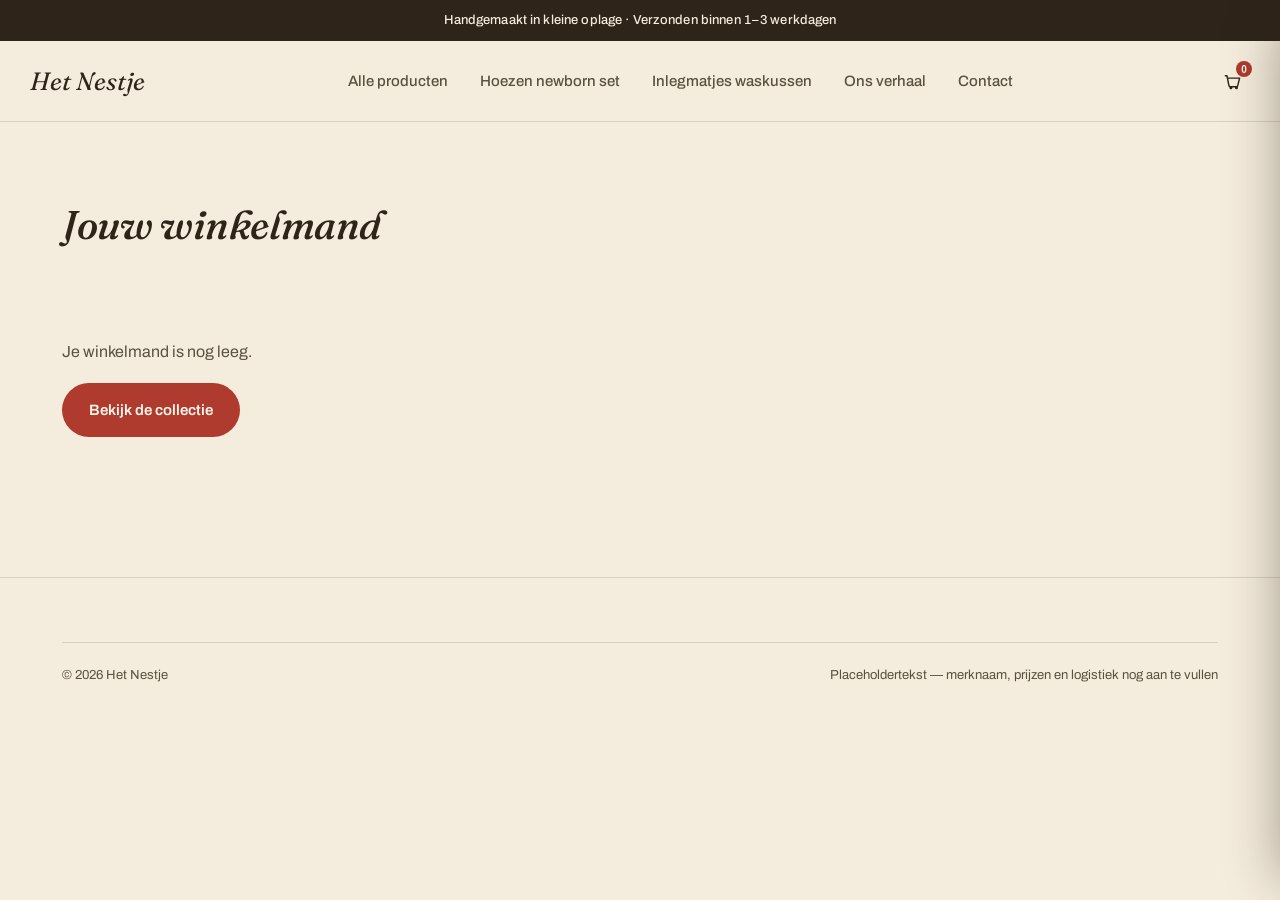
==== commit d7c1ee2a: "Voeg lege categorie 'Inlegmatjes waskussen' toe Nieuwe categorie voor matjes die passen in het Quax " ====
--- a/cart.html
+++ b/cart.html
@@ -20,6 +20,7 @@
       <ul class="nav-links" id="navLinks">
         <li class="nav-item"><a href="shop.html">Alle producten</a></li>
         <li class="nav-item"><a href="shop.html?cat=Hoezen%20newborn%20set">Hoezen newborn set</a></li>
+        <li class="nav-item"><a href="shop.html?cat=Inlegmatjes%20waskussen">Inlegmatjes waskussen</a></li>
         <li class="nav-item"><a href="index.html#verhaal">Ons verhaal</a></li>
         <li class="nav-item"><a href="index.html#nieuwsbrief">Contact</a></li>
       </ul>
--- a/css/style.css
+++ b/css/style.css
@@ -30,8 +30,25 @@
   *{box-sizing:border-box;}
   html{scroll-behavior:smooth;}
   body{margin:0; background:var(--cream); color:var(--ink); font-family:'Archivo',sans-serif; font-size:16px; line-height:1.6; -webkit-font-smoothing:antialiased;}
+
+  /* ---------- Sterrenhemel-scrollbar ---------- */
+  html{scrollbar-width:thin; scrollbar-color:var(--ink) var(--cream);}
+  ::-webkit-scrollbar{width:14px; height:14px;}
+  ::-webkit-scrollbar-track{background:var(--cream);}
+  ::-webkit-scrollbar-thumb{
+    background-color:var(--ink);
+    background-image:
+      radial-gradient(1.6px 1.6px at 4px 8px, var(--cream) 45%, transparent 46%),
+      radial-gradient(1.2px 1.2px at 10px 18px, var(--cream) 45%, transparent 46%),
+      radial-gradient(1.2px 1.2px at 6px 28px, var(--cream) 45%, transparent 46%),
+      radial-gradient(1.6px 1.6px at 9px 36px, var(--cream) 45%, transparent 46%);
+    background-repeat:repeat-y;
+    border-radius:999px;
+    border:3px solid var(--cream);
+  }
+  ::-webkit-scrollbar-thumb:hover{background-color:var(--ochre-deep);}
   img{max-width:100%; display:block;}
-  a{color:inherit;}
+  a{color:inherit; cursor:pointer;}
   .wrap{max-width:1220px; margin:0 auto; padding:0 32px;}
   h1,h2,h3{font-family:'Fraunces',serif; font-weight:500; line-height:1.14; margin:0; letter-spacing:-0.01em;}
   p{margin:0;}
@@ -63,7 +80,11 @@
   .nav-links > .nav-item > a:hover{color:var(--ink);}
   .nav-links > .nav-item > a:hover::after{transform:scaleX(1);}
   .nav-right{display:flex; align-items:center; gap:18px;}
-  .icon-btn{background:none; border:none; cursor:pointer; color:var(--ink); display:flex; align-items:center; padding:6px; position:relative;}
+  .icon-btn{background:none; border:none; cursor:pointer; color:var(--ink); display:flex; align-items:center; padding:8px; border-radius:50%; position:relative; transition:background .18s ease, color .18s ease, transform .18s ease;}
+  .icon-btn:hover{background:var(--surface); color:var(--brick); transform:translateY(-1px);}
+  .icon-btn:active{transform:scale(0.92);}
+  .icon-btn svg{transition:transform .18s ease;}
+  .icon-btn:hover svg{transform:scale(1.1);}
   .cart-count{position:absolute; top:-2px; right:-2px; background:var(--brick); color:#FBF6EC; font-size:10px; font-weight:700; width:16px; height:16px; border-radius:50%; display:flex; align-items:center; justify-content:center;}
   .nav-toggle{display:none; background:none; border:none; cursor:pointer;}
   .nav-toggle svg{width:26px; height:26px;}
@@ -94,7 +115,7 @@
   .hero{position:relative; overflow:hidden; border-bottom:1px solid var(--line);}
   .hero-scene{
     aspect-ratio:16/8; min-height:420px;
-    background:url("../assets/images/hero-woonkamer-vintage.jpg") center/cover no-repeat;
+    background:url("../assets/images/hero-babykamer-ochtendlicht.jpg") center/cover no-repeat;
     position:relative;
   }
   .hero-overlay{
@@ -121,6 +142,7 @@
 
   /* ---------- Product row ---------- */
   .product-row{display:grid; grid-template-columns:repeat(4,1fr); gap:24px;}
+  .empty-category{grid-column:1/-1; padding:48px 0; text-align:center; color:var(--ink-soft); font-size:15px;}
   .product-card{background:var(--surface); border:1px solid var(--line); border-radius:var(--radius-lg); overflow:hidden; display:flex; flex-direction:column; transition:transform .2s ease, box-shadow .2s ease;}
   .product-card:hover{transform:translateY(-4px); box-shadow:var(--shadow);}
   .swatch{aspect-ratio:4/5; width:100%;}
@@ -364,6 +386,7 @@
   .checkout-form h2:first-child{margin-top:0;}
   .checkout-form label{display:flex; flex-direction:column; gap:6px; font-size:13.5px; font-weight:600; color:var(--ink-soft);}
   .checkout-form input, .checkout-form select{padding:13px 16px; border-radius:12px; border:1.5px solid var(--line); background:var(--surface); font-family:'Archivo',sans-serif; font-size:14.5px; color:var(--ink);}
+  .checkout-form select{cursor:pointer;}
   .checkout-form input:focus, .checkout-form select:focus{outline:2px solid var(--brick); outline-offset:2px;}
   .form-row{display:grid; grid-template-columns:1fr 1fr; gap:14px;}
   .pay-methods{display:flex; gap:12px; flex-wrap:wrap;}
